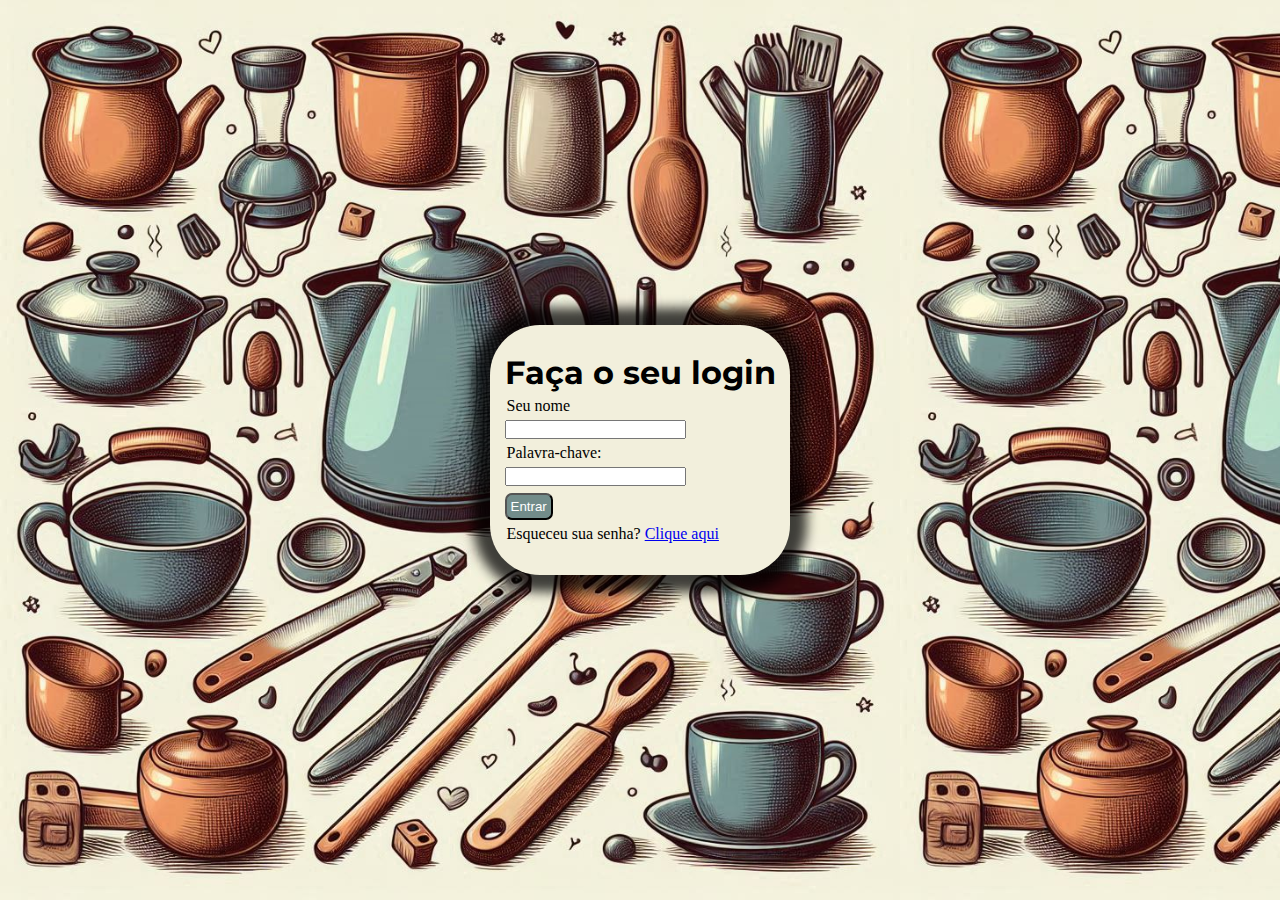
==== index.html @ 2e186f3f "Initial commit" ====
<!DOCTYPE html>
<html lang="pt-br">
<head>
    <meta charset="UTF-8">
    <meta name="viewport" content="width=device-width, initial-scale=1.0">
    <link rel="stylesheet" href="enxoval.css">
    <title>Pagina de Login</title>
</head>
<body>
    <section>
        <form action="">
            <div id="conteudo">
                <h1>Faça o seu login</h1>
                <label for="nome"><p>Seu nome</p></label>
                <input id="nome" type="text">
                <label for="senha"><p>Palavra-chave:</p></label>
                <input id="senha" type="password"><br>
                <input id="entrar" type="button" value="Entrar">
                <p>Esqueceu sua senha? <a href="#">Clique aqui</a></p>
            </div>
        </form>
    </section>
    <script src="enxoval.js"></script>
</body>
</html>
---- enxoval.css ----
@import url('https://fonts.googleapis.com/css2?family=Montserrat:ital,wght@0,100..900;1,100..900&family=Open+Sans:ital,wght@0,300..800;1,300..800&family=Roboto:ital,wght@0,100..900;1,100..900&display=swap');

:root{
    --cor0: #F2EFDC;
    --cor1: #C07353;
    --cor2: #DF915F;
    --cor3: #400101;
    --cor4: #728C8A;

    --font-1: 'montserrat','sans-serif';
    --font-2:'roboto', 'sans-serif';
    --font-3: 'open sans', 'sans-serif';
}
*{
    margin: 0px;
    padding: 0px;
}
body{
    background-image: url(imagens/enxoval.jpeg);
    background-size: contain;
    height: 100vh;
    display: flex;
    align-items: center;
    justify-content: center;
}
section{
    display: flex;
    justify-content: center;
    align-items: center;
    background-color: var(--cor0);
    width: 300px;
    height: 250px;
    border-radius: 50px;
    box-shadow: 0px 0px 12px 17px rgba(0, 0, 0, 0.747)
}
h1{
    font-family: var(--font-1);
}
p{
    font-family: var(--font-);
    padding: 5px 2px;
}
#entrar{
    background-color: var(--cor4);
    color: white;
    padding: 4px;
    margin-top: 7px;
    border-radius: 7px;
}
#mensagem{
    padding: 0px;
}
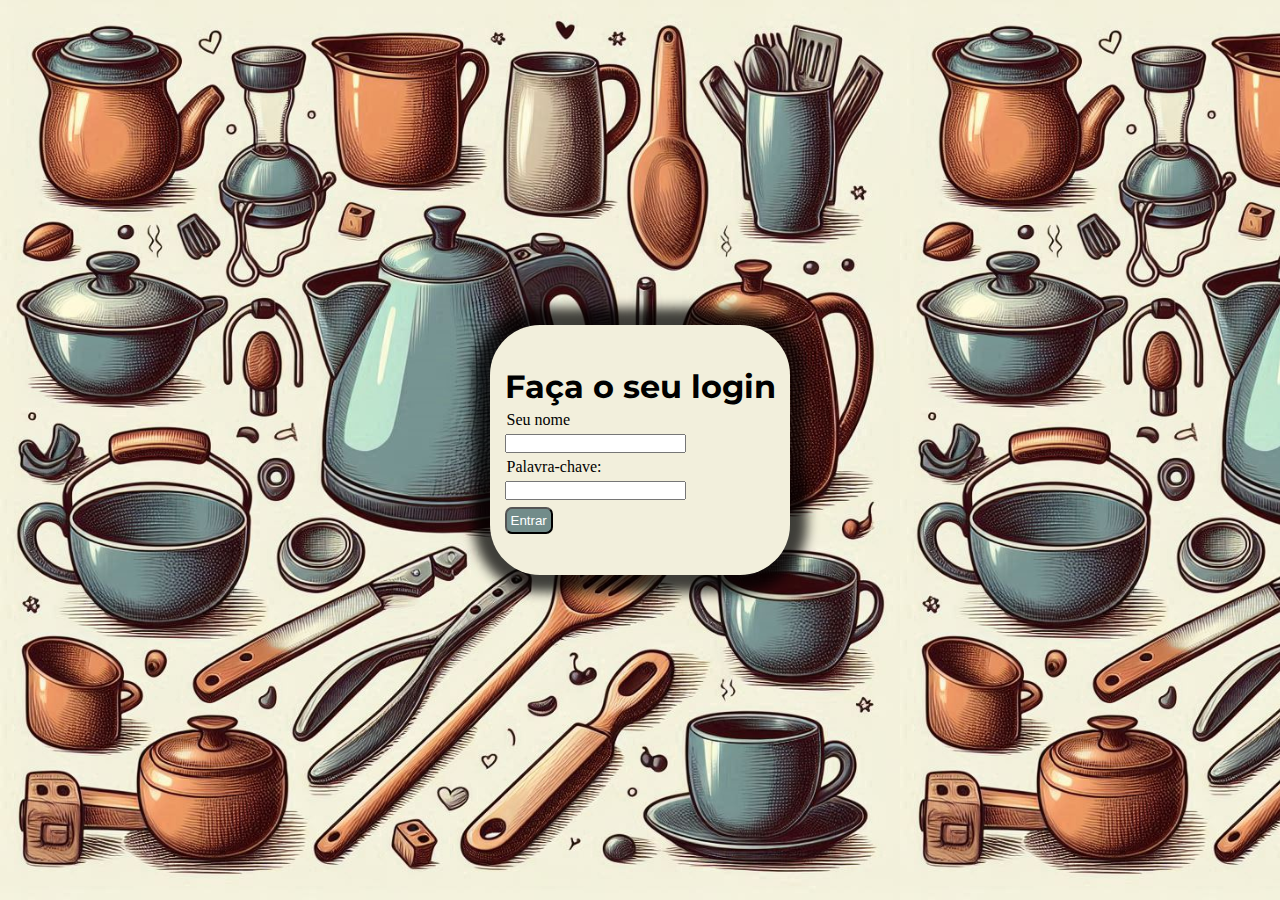
==== commit 2b926beb: "Ajustes" ====
--- a/index.html
+++ b/index.html
@@ -16,7 +16,6 @@
                 <label for="senha"><p>Palavra-chave:</p></label>
                 <input id="senha" type="password"><br>
                 <input id="entrar" type="button" value="Entrar">
-                <p>Esqueceu sua senha? <a href="#">Clique aqui</a></p>
             </div>
         </form>
     </section>
